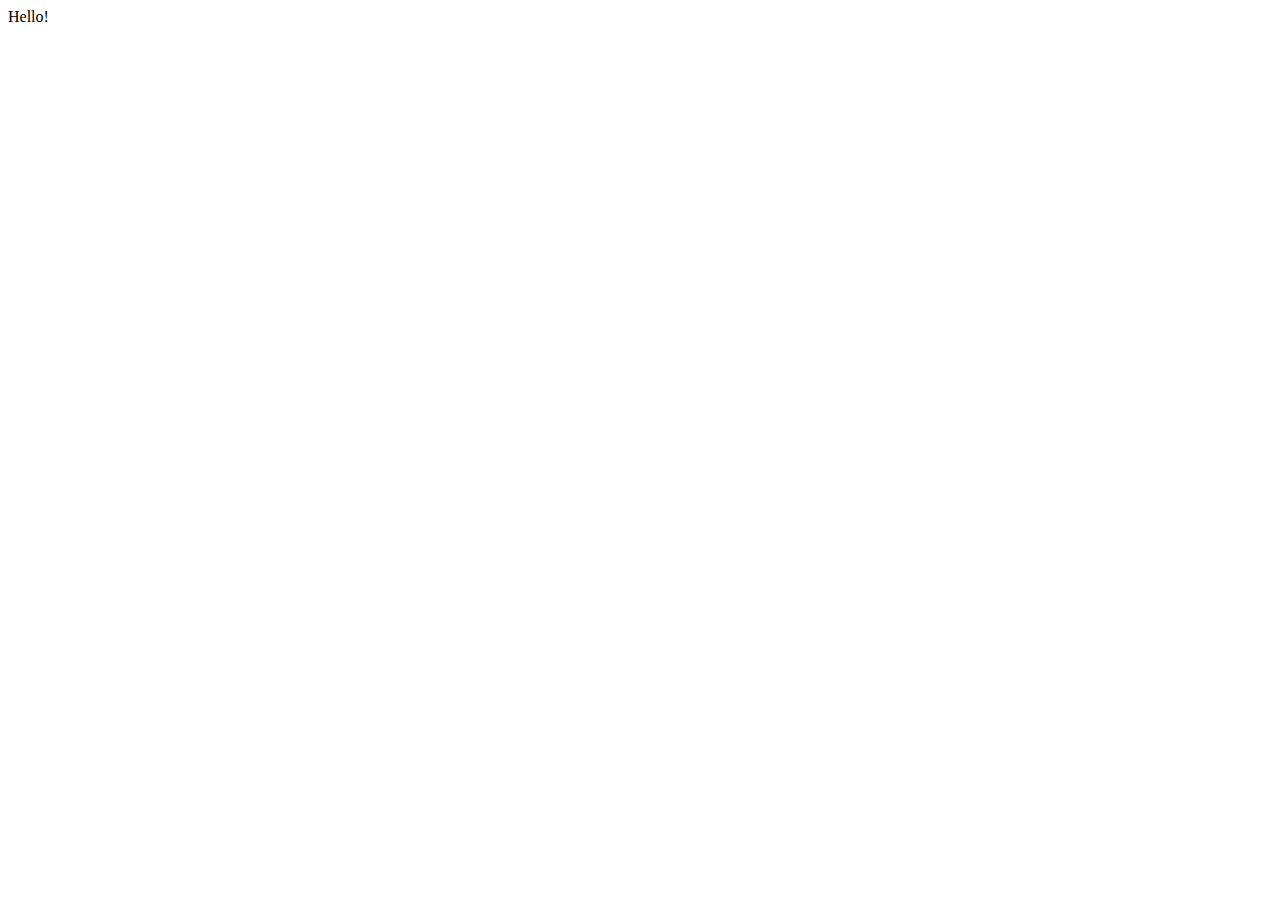
==== index.html @ 54dca4f8 "Hello created" ====
<!DOCTYPE html>
<html lang="en">
<head>
    <meta charset="UTF-8">
    <meta http-equiv="X-UA-Compatible" content="IE=edge">
    <meta name="viewport" content="width=device-width, initial-scale=1.0">
    <title>Hello!</title>
</head>
<body>
    Hello!
</body>
</html>
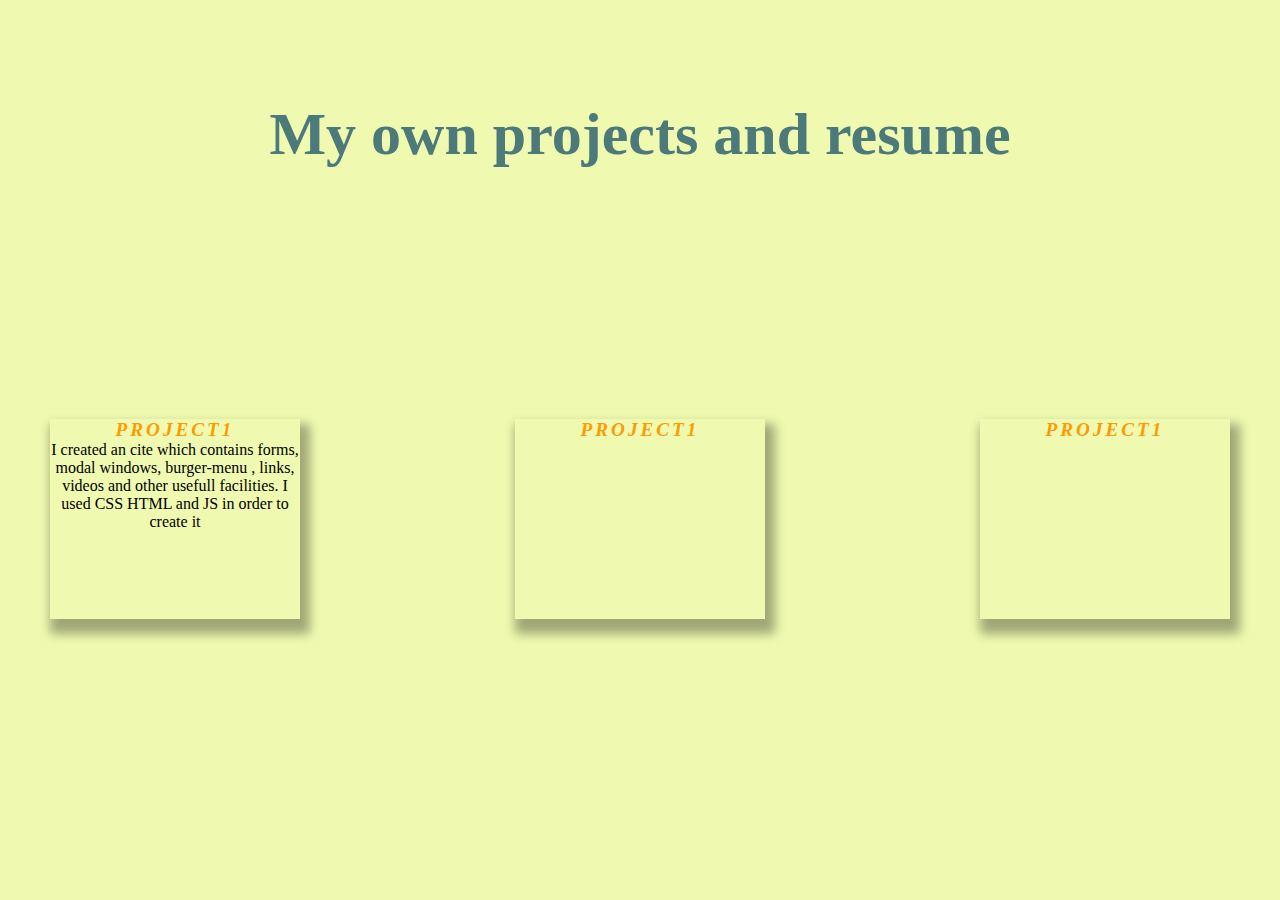
==== commit b2ee89cb: "caffeine" ====
--- a/index.html
+++ b/index.html
@@ -4,9 +4,35 @@
     <meta charset="UTF-8">
     <meta http-equiv="X-UA-Compatible" content="IE=edge">
     <meta name="viewport" content="width=device-width, initial-scale=1.0">
-    <title>Hello!</title>
+    <link href="introduction.css" rel="stylesheet" type="text/css" >
+
+    <title>Document</title>
 </head>
 <body>
-    Hello!
+
+    <header>My own projects and resume</header>
+    <section class="projects">
+        <div><a href="ZadAndRot.github.io/caffeine">Project1</a>
+            <p>I created an cite which contains forms, modal windows, burger-menu , links, videos and other usefull facilities. I used CSS HTML and JS in order to create it</p>
+        </div>
+        <div><a href="ZadAndRot.github.io/caffeine">Project1</a>
+        </div>
+        <div><a href="ZadAndRot.github.io/caffeine">Project1</a>
+        </div>
+        
+    </section>
+    <section>
+        <div></div>
+        <div></div>
+        <div></div>
+    </section>
+    <footer>
+        <div>
+            <div></div>
+            <div></div>
+        </div>
+        <div></div>
+    </footer>
+    
 </body>
 </html>--- a/introduction.css
+++ b/introduction.css
@@ -0,0 +1,51 @@
+*{
+    margin: 0;
+    font-family: fantasy;
+}
+a{
+    font-size: larger;
+    text-decoration: none;
+    font-style: italic;
+    color: rgb(255, 154, 1);
+    text-transform: uppercase;
+    font-weight: bolder;
+    letter-spacing: 3px;
+}
+header{
+    color: rgb(76, 121, 122);
+    font-size: 60px;
+    font-weight: bolder;
+    text-align: center;
+    padding: 100px 0;
+    
+}
+body{
+
+    background-color: rgb(239, 250, 176);
+}
+
+.projects{
+    display: flex;
+    justify-content: space-between;
+    align-items: center;
+    width: 100%;
+    height: 500px;
+    padding: 0 50px;
+    box-sizing: border-box;
+    
+}
+.projects>*{
+    height: 200px;
+    width:250px;
+    box-shadow: 5px 10px 10px 5px rgba(0, 0, 0, 0.329);
+    text-align: center;
+    
+}
+
+.projects>*>a{
+    
+}
+
+.projects>*:hover{
+
+}
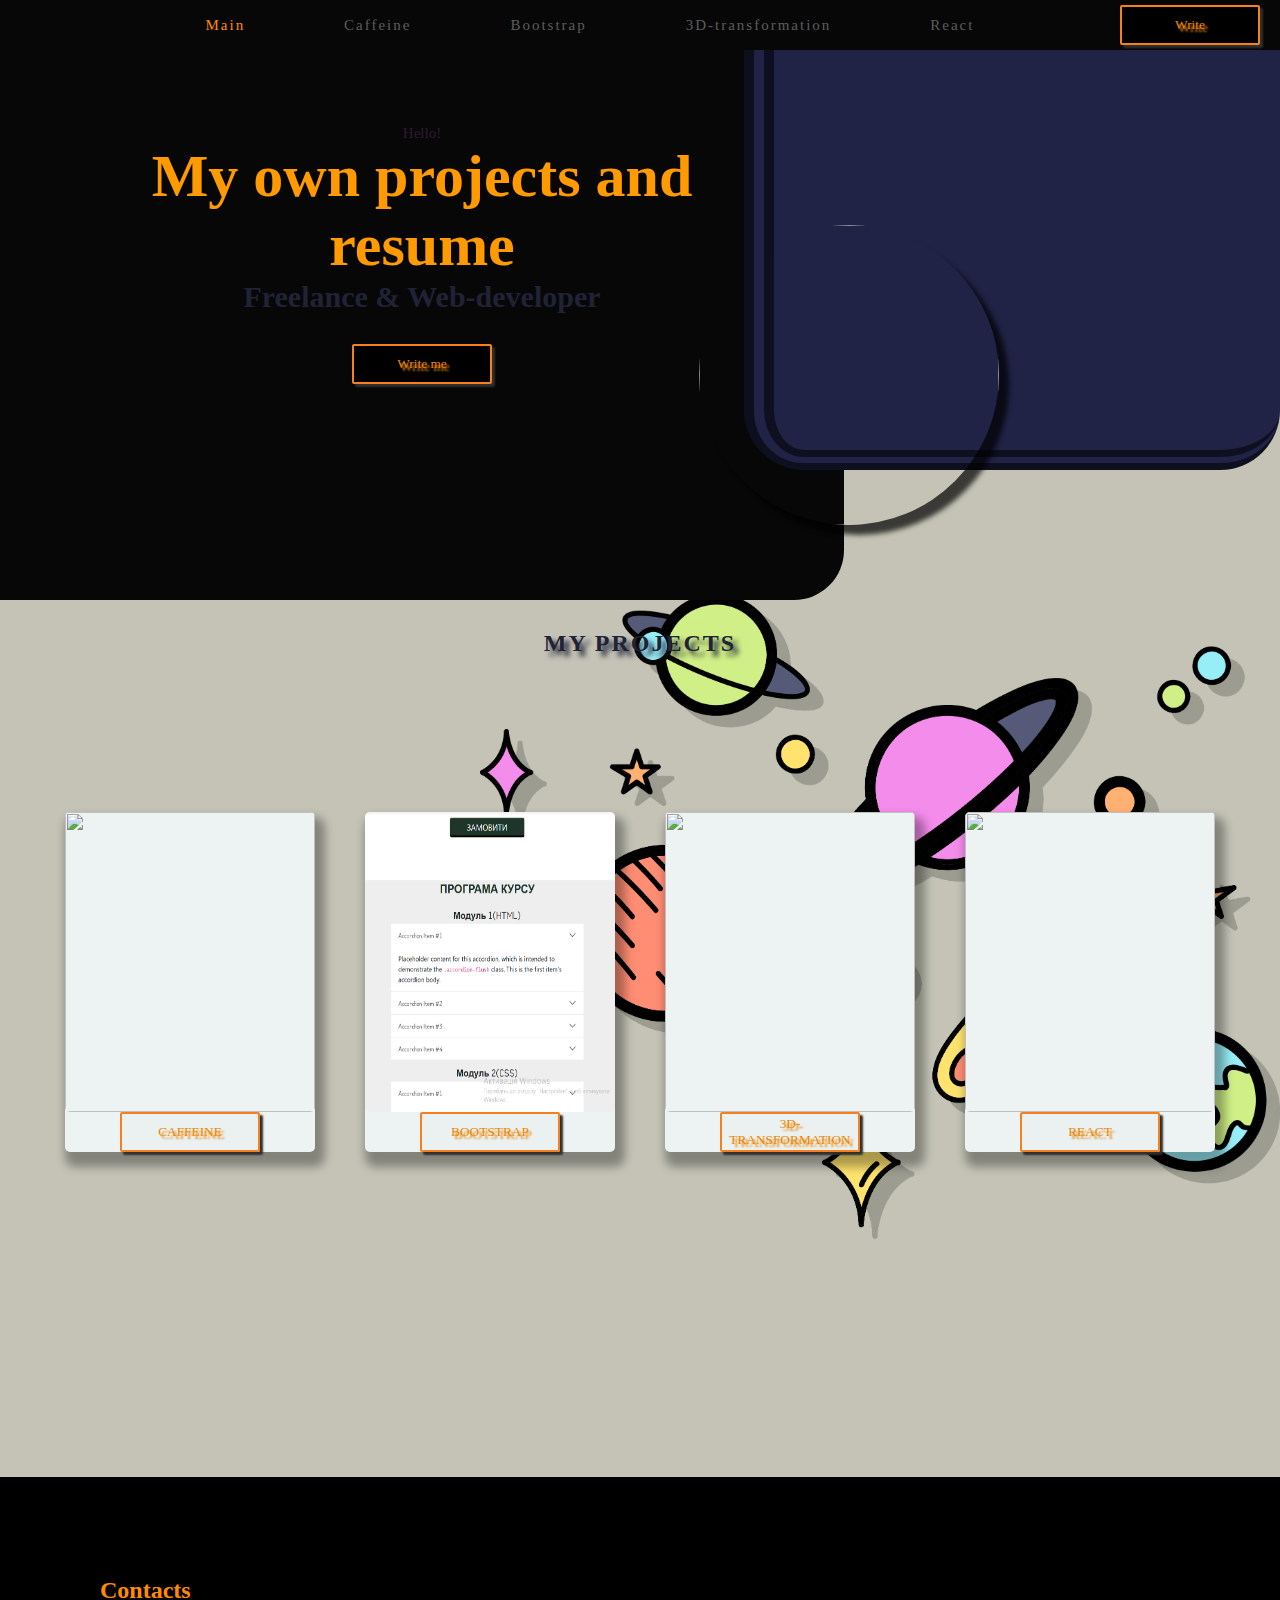
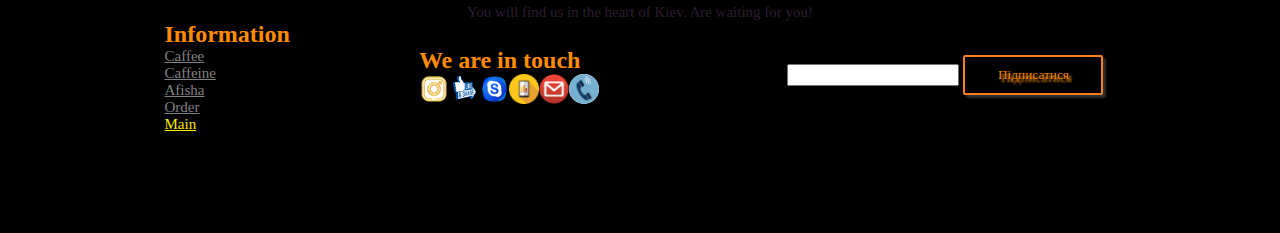
==== commit b6fa9698: "fdg" ====
--- a/index.html
+++ b/index.html
@@ -5,19 +5,119 @@
     <meta http-equiv="X-UA-Compatible" content="IE=edge">
     <meta name="viewport" content="width=device-width, initial-scale=1.0">
     <link href="introduction.css" rel="stylesheet" type="text/css" >
+    <link href="media.css" rel="stylesheet" type="text/css" >
 
     <title>Document</title>
 </head>
 <body>
 
-    <header>My own projects and resume</header>
+    <header>
+        
+
+
+        <div class="fixed">
+            
+            
+                    
+            <ul class="menu">
+                <li><a href="caffeine/index.html" style="color: darkorange;">Main</a></li>
+                <li><a href="caffeine/affisha.html">Caffeine</a></li>
+                <li><a href="bootstrap/index.html">Bootstrap</a></li>
+                <li><a href="3D-transformation/Новий текстовий документ.html">3D-transformation</a></li>
+                <li><a href="caffeine/affisha.html">React</a></li>
+                                           
+            </ul>
+            <button class="button">Write</button>
+            <img src="img/pngwing.com.png" id="burger" class="burger">
+            
+          
+            
+        </div>
+
+
+        <div class="headerP1">
+            <h6>Hello!</h6>
+            <h1> My own projects and resume</h1>
+            <h3>Freelance & Web-developer</h3>
+            <button class="button" onclick='myFunc()'>Write me</button>
+        </div>
+
+
+
+        <div class="headerP2">
+
+                                      
+            <img src="img/avatar2.jpg" class="avatar">
+         
+        </div>
+
+        <div id="burgerMenu" class="burgerMenu">
+            <ul >
+                <li><a href="caffeine/index.html" style="color: darkorange;">Main</a></li>
+                <li><a href="caffeine/affisha.html">Caffeine</a></li>
+                <li><a href="bootstrap/index.html">Bootstrap</a></li>
+                <li><a href="3D-transformation/Новий текстовий документ.html">3D-transformation</a></li>
+                <li><a href="caffeine/affisha.html">React</a></li>
+            </ul>
+        </div>
+
+        
+       
+        
+        
+    </header>
+    
+    <div class="container">
+    <div class="title"><h2>My projects</h2></div>
     <section class="projects">
-        <div><a href="ZadAndRot.github.io/caffeine">Project1</a>
-            <p>I created an cite which contains forms, modal windows, burger-menu , links, videos and other usefull facilities. I used CSS HTML and JS in order to create it</p>
+        
+        <div>            
+            <div>
+                <img id="img1" class='img' src="img/header.png">
+                <div id="modal1" class="modal">
+                    
+                    <button class="btnUnVisible" id="close1"><img class='cross' src="https://static.poshukach.com/imgpreview?key=3cfc432ea0d29eea&mb=imgdb_preview_888"></button>
+                    <h2>Caffeine</h2>
+                    <h5>Project contains modal windows, burger-menu, tables,wideos,forms..Created with HTML, CSS, JS</h5>
+                </div>
+            </div>
+            <button id="btnM1" class="buttonWhite button" onclick="myFunc()">CAFFEINE</button>
         </div>
-        <div><a href="ZadAndRot.github.io/caffeine">Project1</a>
+        <div>            
+            <div>
+                <img id="img2" class='img' src="img/bootstrap.png">
+                <div id="modal2" class="modal">
+                    
+                    <button class="btnUnVisible" id="close2"><img class='cross' src="https://static.poshukach.com/imgpreview?key=3cfc432ea0d29eea&mb=imgdb_preview_888"></button>
+                    <h2>Bootstrap</h2>
+                    <h5>Project created with bootstrap framework using bootstrap classes</h5>
+                </div>
+            </div>
+            <button id="btnM2" class="buttonWhite button" onclick="myFunc()">BOOTSTRAP</button>
         </div>
-        <div><a href="ZadAndRot.github.io/caffeine">Project1</a>
+        <div>            
+            <div>
+                <img id="img3" class='img' src="img/header.png">
+                <div id="modal3" class="modal">
+                    
+                    <button class="btnUnVisible" id="close3"><img class='cross' src="https://static.poshukach.com/imgpreview?key=3cfc432ea0d29eea&mb=imgdb_preview_888"></button>
+                    <h2>3D-transformation</h2>
+                    <h5>It is just page with animation and 3d-transformation CSS and HTML</h5>
+                </div>
+            </div>
+            <button id="btnM3" class="buttonWhite button" onclick="myFunc()">3D-TRANSFORMATION</button>
+        </div>
+        <div>            
+            <div>
+                <img id="img4" class='img' src="img/header.png">
+                <div id="modal4" class="modal">
+                    
+                    <button class="btnUnVisible" id="close4"><img class='cross' src="https://static.poshukach.com/imgpreview?key=3cfc432ea0d29eea&mb=imgdb_preview_888"></button>
+                    <h2>React.js</h2>
+                    <h5>It is React project with created components and state.Project is not complicated now but will be in soon</h5>
+                </div>
+            </div>
+            <button id="btnM4" class="buttonWhite button" onclick="myFunc()">REACT</button>
         </div>
         
     </section>
@@ -26,13 +126,57 @@
         <div></div>
         <div></div>
     </section>
+    </div>
     <footer>
-        <div>
-            <div></div>
-            <div></div>
+        <div style="text-align: left;">
+        <h2 style="text-align:left">Contacts</h2>
+        <h6>You will find us in the heart of Kiev. Are waiting for you!</h6>
         </div>
-        <div></div>
+        <div class="nav" style="justify-content: space-around;">
+            <div>
+                <h2>Information</h3>
+                <p><a href="pages/about.html" target="_blank" title="Про наше кафе" class=" footer">Caffee</a></p>
+                <p><a href="pages/caffeine.html" target="_blank" title="Головна" class=" footer">Caffeine</a></p>
+                <p><a href="affisha.html" target="_blank" title="Події" class=" footer">Afisha</a></p>
+                <p><a href="form.html" target="_blank" title="Замовлення" class=" footer">Order</a></p>
+                <p><a href="index.html" target="_blank" title="Головна" class="textdecor footer colored">Main</a></p>
+            </div>
+            <div>
+                <h2>We are in touch</h2>
+                <div style="display: flex;justify-content: center;align-items: center;">       
+                <a href="https://www.instagram.com/ka_ivanka1/?h1=ru" target="_blank" title="Instagram"><img src="img/icons/insta.png" class="icons" alt="" ></a>
+                <a href="https://www.facebook.com/ivanka.kashirets/?h1=ru"><img src="img/icons/facebook.png" title="Facebook" class="icons" alt="" style="border-radius: 50%;"></a>
+                <a href="skype:https://join.skype.com/invite/BfCcuXZGn1Er?chat" target="_blank" title="Написати повідомлення"><img src="img/icons/skype.png" class="icons" alt="" ></a>
+                <a href="skype:https://join.skype.com/invite/BfCcuXZGn1Er?call" target="_blank" title="Зателефонувати у скайп"><img src="img/icons/call2.png" class="icons" alt="" ></a>
+                <a href="mailto:kasirecivanna@gmail.com?subject=Important" title="Написати лист"><img src="img/icons/gmail.png" class="icons" alt="" ></a>
+                <a href="tell:+380969875235"><img src="img/icons/call1.png"  title="Зателефонувати" class="icons" alt="" style="border-radius: 50%;background-color: white;"></a>
+                </div>
+            </div>
+            <div>
+                <form>
+                    <fieldset class="submit">
+                        
+                    
+                        <label for="submit" class="label">E-mail</label>
+                        <input type="email" name="submit" id="submit">
+                        <button type="submit" class="button">Підписатися</button>
+                        
+                    </fieldset>
+    
+                </form>
+            </div>
+        
+        
+        
+        </div>
     </footer>
+
+   
+    <script src="introduction.js"></script>
+    
+
+   
     
 </body>
+
 </html>--- a/introduction.css
+++ b/introduction.css
@@ -1,8 +1,124 @@
 *{
     margin: 0;
-    font-family: fantasy;
-}
-a{
+    font-family:Cambria, Cochin, Georgia, Times, 'Times New Roman', serif;
+}
+p,h6{
+    text-align: justify;
+    color: rgb(46, 28, 51);
+    font-size: 15px;
+    font-weight: 100;
+}
+h6{
+    text-align: center;
+    
+    
+    
+}
+h1{
+    font-size: 60px;
+    color: rgb(255, 154, 1);
+    animation-name: h1Anim;
+    animation-duration: 1s;
+    
+}
+@keyframes h1Anim{
+    0%{
+        margin-top: -50px;
+        margin-left: -100px;
+    }
+    100%{
+        margin-left: 0px;
+        margin-top: 0px;
+    }
+}
+h3{
+    font-size: 30px;
+    animation-name: h3Anim;
+    animation-duration: 1s;
+    
+    
+    
+    
+}
+@keyframes h3Anim{
+    0%{
+        margin-bottom: -50px;
+        margin-left: -70px;
+    }
+    100%{
+        margin-bottom: 0px;
+        margin-left: 0px;
+    }
+}
+footer h2{
+    color: darkorange;
+}
+
+footer{background-color: black;}
+.title{
+    text-align: center;
+    padding: 30px;
+    text-shadow: 5px 5px 5px;
+    letter-spacing: 2px;
+    text-transform: uppercase;
+    color: rgb(32, 34, 54);
+    
+}
+.container{
+    max-width: 1300px;
+    margin: 0 auto;
+    box-sizing: content-box;
+    
+}
+.headerP1{
+    width: 70%;
+    text-align: center;
+    left: 0;
+    top: 0;
+    padding: 125px 0;
+    background-color: rgb(7, 7, 7);
+    padding: 125px;
+    border-radius: 0px 0px 50px 0px ;
+    
+    
+}
+.headerP2{
+    width: 20%;
+    background-color: rgb(32, 35, 70);
+    padding: 125px;
+    height:200px;
+    border-radius: 0 0 60px 60px;
+    margin-left: -100px;
+    border-left: double 30px rgba(0, 0, 0, 0.555);
+    border-bottom: double 20px rgba(0, 0, 0, 0.555);
+    
+}
+header{
+    height: 600px;
+}
+.avatar{
+    position: relative;
+    height: 400px;
+    width: 400px;
+    border-radius: 50%;
+    left:-250px;
+    box-shadow: 10px 10px 5px black;
+    opacity: 0.7;
+    animation-name: avatarAnim;
+    animation-duration: 1s;
+    animation-delay: 200ms;
+    
+}
+@keyframes avatarAnim{
+    0%{
+        margin-right: -200px;
+
+    }
+    100%{
+        margin-right: 0px;
+    }
+}
+link{
     font-size: larger;
     text-decoration: none;
     font-style: italic;
@@ -10,42 +126,330 @@
     text-transform: uppercase;
     font-weight: bolder;
     letter-spacing: 3px;
+    padding: 10px;
+    display: block;
+    height: 50px;
+    text-shadow: 2px 2px 3px;
 }
 header{
-    color: rgb(76, 121, 122);
+    color: rgb(32, 34, 54);
     font-size: 60px;
     font-weight: bolder;
     text-align: center;
-    padding: 100px 0;
+    background-color: rgb(196, 195, 182);
+
+   
+    display:flex;
     
 }
 body{
 
-    background-color: rgb(239, 250, 176);
-}
-
+    background-color: rgb(196, 195, 182);
+    background-image: url(img/earth.png);
+    background-position: right ;
+    background-repeat: no-repeat;
+    background-size: 800px;
+    
+    
+}
+@keyframes projectsAnim{
+    0%{
+        margin-right: -100px;
+
+    }
+    100%{margin-right: 25;}
+}
 .projects{
     display: flex;
+    justify-content:center;
+    align-items: center;
+    width: 100%;
+    height: auto;
+    
+    box-sizing: border-box;
+    flex-wrap: wrap;
+   
+    
+    
+}
+
+.projects>*{
+    box-shadow: 5px 10px 10px 5px rgba(0, 0, 0, 0.329);
+    text-align: center;
+    
+    box-sizing: border-box;
+    border-radius: 5px;
+    background-color: rgb(237, 243, 243);
+    
+    margin: 25px 25px;
+    width: 250px;
+    animation-name:projectsAnim;
+    animation-duration: 2s;
+    
+    
+    
+}
+.projects>div>div{
+    width: 100%;
+}
+
+.img{
+    width: 100%;
+    position: relative;
+    border-radius: 5px;
+    height: 100%;
+   
+}
+
+.projects>*>div{
+    height: 300px;
+    width: 200px;
+}
+
+.projects>*:hover{
+
+}
+.fixed{
+    width: 100%;
+    height: 50px;
+    position: fixed;
+    top: 0;
+    left: 0;
+    background-color: rgb(7, 7, 7);
+    display: flex;
     justify-content: space-between;
     align-items: center;
+    padding: 0 20px;
+    box-sizing: border-box;
+    z-index: 99999;
+}
+.modal{
+    position:relative;
+    opacity: 0;
+    bottom: 0;
+    left:0;
+    display: none;
+
+    
+}
+.modalVisible{
+    position:relative;
+    
+    bottom:70%;
+    left:0;
+    display: block;
+    background-color: black;
+    color: orange;
+    width: 250px;
+    height: 70%;
+    opacity: 0.9;
+    border-radius: 20px 20px 0 0 ;
+    animation-name: visibleModal ;
+    animation-duration: 1s;
+    
+    
+}
+@keyframes visibleModal{
+    0%{
+        opacity: 0;
+        bottom: 50%;
+   
+}
+    
+    100%{
+        opacity: 0.9;
+        bottom: 70%;
+}
+}
+.cross{
+    border: none;
+    width: 15px;
+    height: 15px;
+    border-radius: 50%;
+    border: 2px solid black;
+}
+.btnUnVisible{
+    background-color: black;
+    opacity: 0.8;
+    border: none;
+    position: relative;
+    top: 0px;
+    right: 0px;
+}
+
+.button{
+    width: 140px;
+    height: 40px;
+    background-color: black;
+    border-radius: 2px;
+    border: rgb(247, 128, 30) 2px solid;
+    color: rgb(235, 135, 4);
+    box-shadow: 3px 3px 2px rgb(48, 47, 47);
+    text-shadow: 3px 3px 2px;
+    transition-duration: 1s;
+}
+.buttonWhite{
+    
+    background-color: rgba(0, 0, 0, 0.007);
+    
+}
+.menu{
+    display: flex;
+    align-items: center;
+    width: 70%;
+    margin:0 auto;
+    box-sizing: content-box;
+    
+    
+
+}
+.burgerMenu{
+    opacity: 0;
+    position: absolute;
+    top:50px;
+    right: 0;
+    background-color: black;
+    padding: 15px;
+    border-bottom: dashed 3px black;
+    height: 200px;
+    border-radius: 0 0 20px 20px;
+    z-index: 0;
+    border: 4px double rgb(42, 47, 75);
+
+}
+.burgerMenuVisible{
+    opacity: 1;
+    animation-name: menuVis;
+    animation-duration: 1s;
+
+}
+@keyframes menuVis{
+    0%{
+        top:0px;
+    }
+    100%{
+        top:50px
+    }
+}
+.burger{
+    display: none;
+}
+li>a{
+    
+    color: rgb(91, 93, 94);
+    font-size: 15px;
+    letter-spacing: 2px;
+    font-weight: 100;
+    margin: auto 10px;
+    text-decoration: none;
+    transition: 400ms ease-in-out;
+    transition-property: color;
+    height: 100%;
+    text-align: center;
+    
+    
+    
+    
+}
+li{
+    list-style: none;
+    box-sizing: content-box;
+    display: flex;
+    
+    align-items: center;
+    margin: 0 auto;
+    
+    
+  
+}
+a:hover{
+    color: blue;
+    
+   
+    
+}
+a:active{
+    color: navy;
+}
+.button:hover{
+    border:rgb(42, 41, 75) 3px solid;
+    color:rgb(42, 41, 75) ;
+    
+    box-shadow: none;
+    
+}
+ol.nav > li >b> a.textdecor{
+    color: #fceb04;
+}
+.footer.textdecor.colored{
+    color: #fceb04;
+}
+ol.nav > li >b> a{
+    padding: 0 15px;
+    height: 100px;
+    font-size: 14px;
+    font-weight: 700;
+    transition: 100ms ease-in-out;
+    transition-property: color;
+    text-transform: uppercase;
+    box-sizing: border-box;
+    color:rgb(136, 116, 125);
+    align-items: center;
+    justify-content: center;
+    display: flex;
+    min-height: 80px;
+}
+ol.nav > li >b> a:hover{
+    color: rgb(248, 214, 122);
+}
+ol.nav > li >b> a:focus{
+    color: rgb(22, 47, 102);
+}
+.nav{
+    display: flex;
+    justify-content:center;
+    align-items: center;
+}
+.navbar{
+    display:flex;
     width: 100%;
-    height: 500px;
-    padding: 0 50px;
+    justify-content:space-between;
+    height: 100px;
     box-sizing: border-box;
-    
-}
-.projects>*{
-    height: 200px;
-    width:250px;
-    box-shadow: 5px 10px 10px 5px rgba(0, 0, 0, 0.329);
-    text-align: center;
-    
-}
-
-.projects>*>a{
-    
-}
-
-.projects>*:hover{
-
-}
+    align-items: center;
+    padding-right: 20px;
+    padding-left: 20px;
+    filter: drop-shadow(5px 5px 10px rgb(70, 68, 68));
+    box-shadow:10px 10px 10px rgb(14, 13, 13);
+   
+    
+}
+*{margin: 0%;}
+section{
+    padding: 100px 0px 100px 0px;
+}
+ol{
+    list-style-type: none;
+}
+.textdecor{
+    color:rgb(250, 174, 10);
+}
+.footer{
+    color: gray;
+}
+.footer:hover{
+    color:rgb(250, 184, 4);
+}
+.footer:focus{
+    color:rgb(53, 6, 163);
+}
+
+footer{padding:100px}
+.submit{
+    border: none;
+    background-color: black;
+}
+.icons{
+    height: 30px;
+    width: 30px;
+}--- a/media.css
+++ b/media.css
@@ -0,0 +1,83 @@
+@media (max-width: 1350px){
+    .avatar{
+       
+        height: 300px;
+        width: 300px;
+        
+        left:-200px;
+        bottom: -100px;
+        
+        
+    }
+}
+
+
+@media (max-width: 860px){
+    li>a{
+        margin: auto 4px;
+    }
+    .headerP2{
+        
+        width: 10%;
+    }
+    h1{
+        font-size: 40px;
+    }
+    h3{
+        font-size: 20px;
+    }
+}
+@media (max-width: 670px){
+    .burger{
+        height: 30px;
+        width: 30px;
+        background-color: orange;
+        border-radius: 50%;
+        border: 2px black dashed;
+        display: block;
+    }
+    .menu{
+        display: none;
+    }
+    .avatar{
+       
+        height: 200px;
+        width: 200px;
+        
+        left:-130px;
+        bottom: -250px;
+        
+        
+    }
+    .headerP2{
+        width: 10%;
+        height: 300px;
+        padding: 50px;
+    }
+    .headerP1{
+        padding: 50px 100px 50px 10px;
+        height: 450px;
+    }
+}
+@media (max-width: 500px){
+    .avatar{
+       
+        height: 160px;
+        width: 160px;
+        
+        left:-120px;
+        bottom: -250px;
+        
+        
+    }
+    .headerP2{
+        width: 1%;
+        height: 300px;
+        padding: 50px;
+    }
+    .headerP1{
+        padding: 50px 100px 50px 10px;
+        height: 400px;
+    }
+}
+    